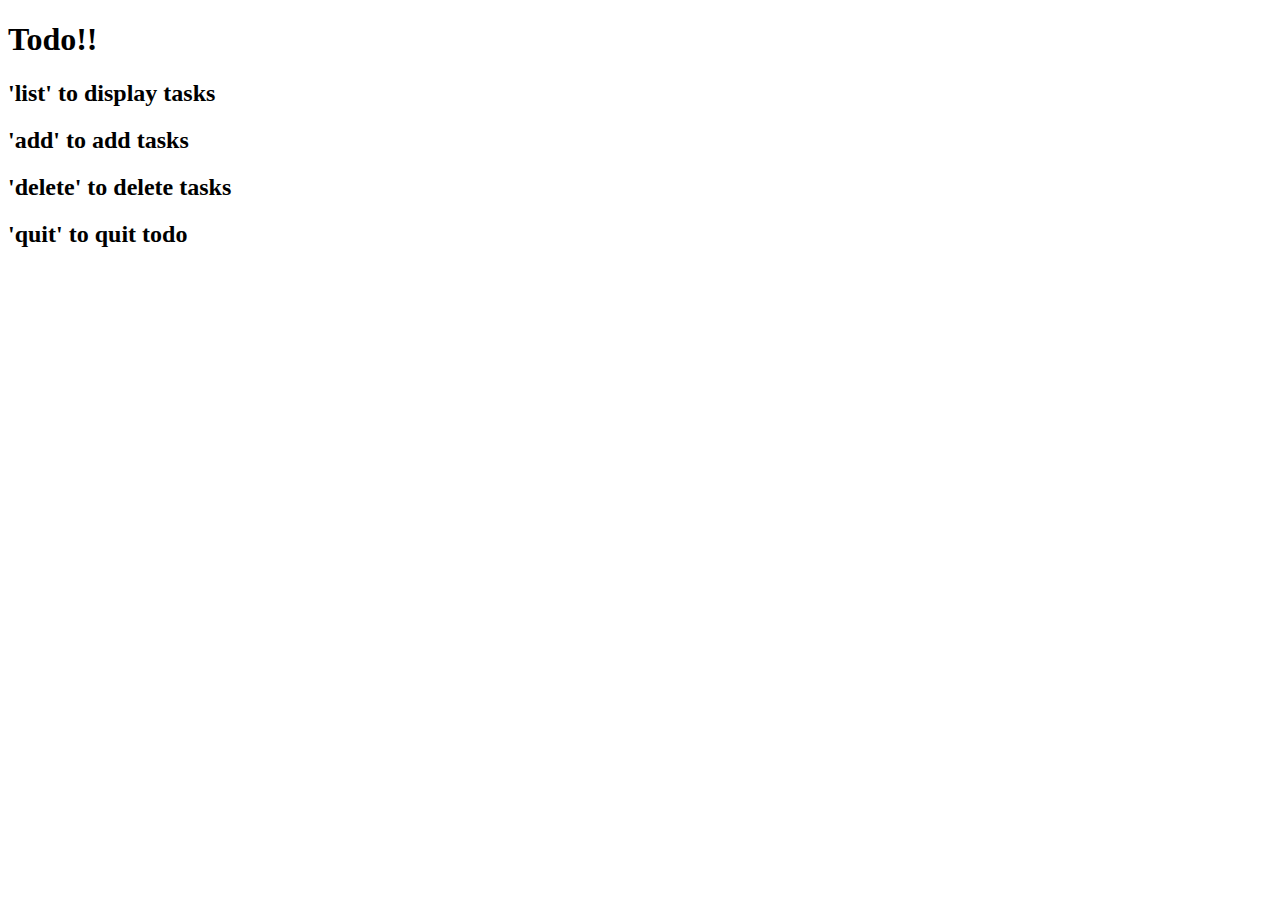
==== JS/index.html @ 32689147 "Learning JS" ====
<!DOCTYPE html>
<html lang="en">
<head>
    <meta charset="UTF-8">
    <meta name="viewport" content="width=device-width, initial-scale=1.0">
    <title>Learning JS</title>
</head>
<body>
    <h1>Todo!!</h1>

    <h2>'list' to display tasks</h2>
    <h2>'add' to add tasks</h2>
    <h2>'delete' to delete tasks</h2>
    <h2>'quit' to quit todo</h2>

    <script src="app.js"></script>
</body>
</html>
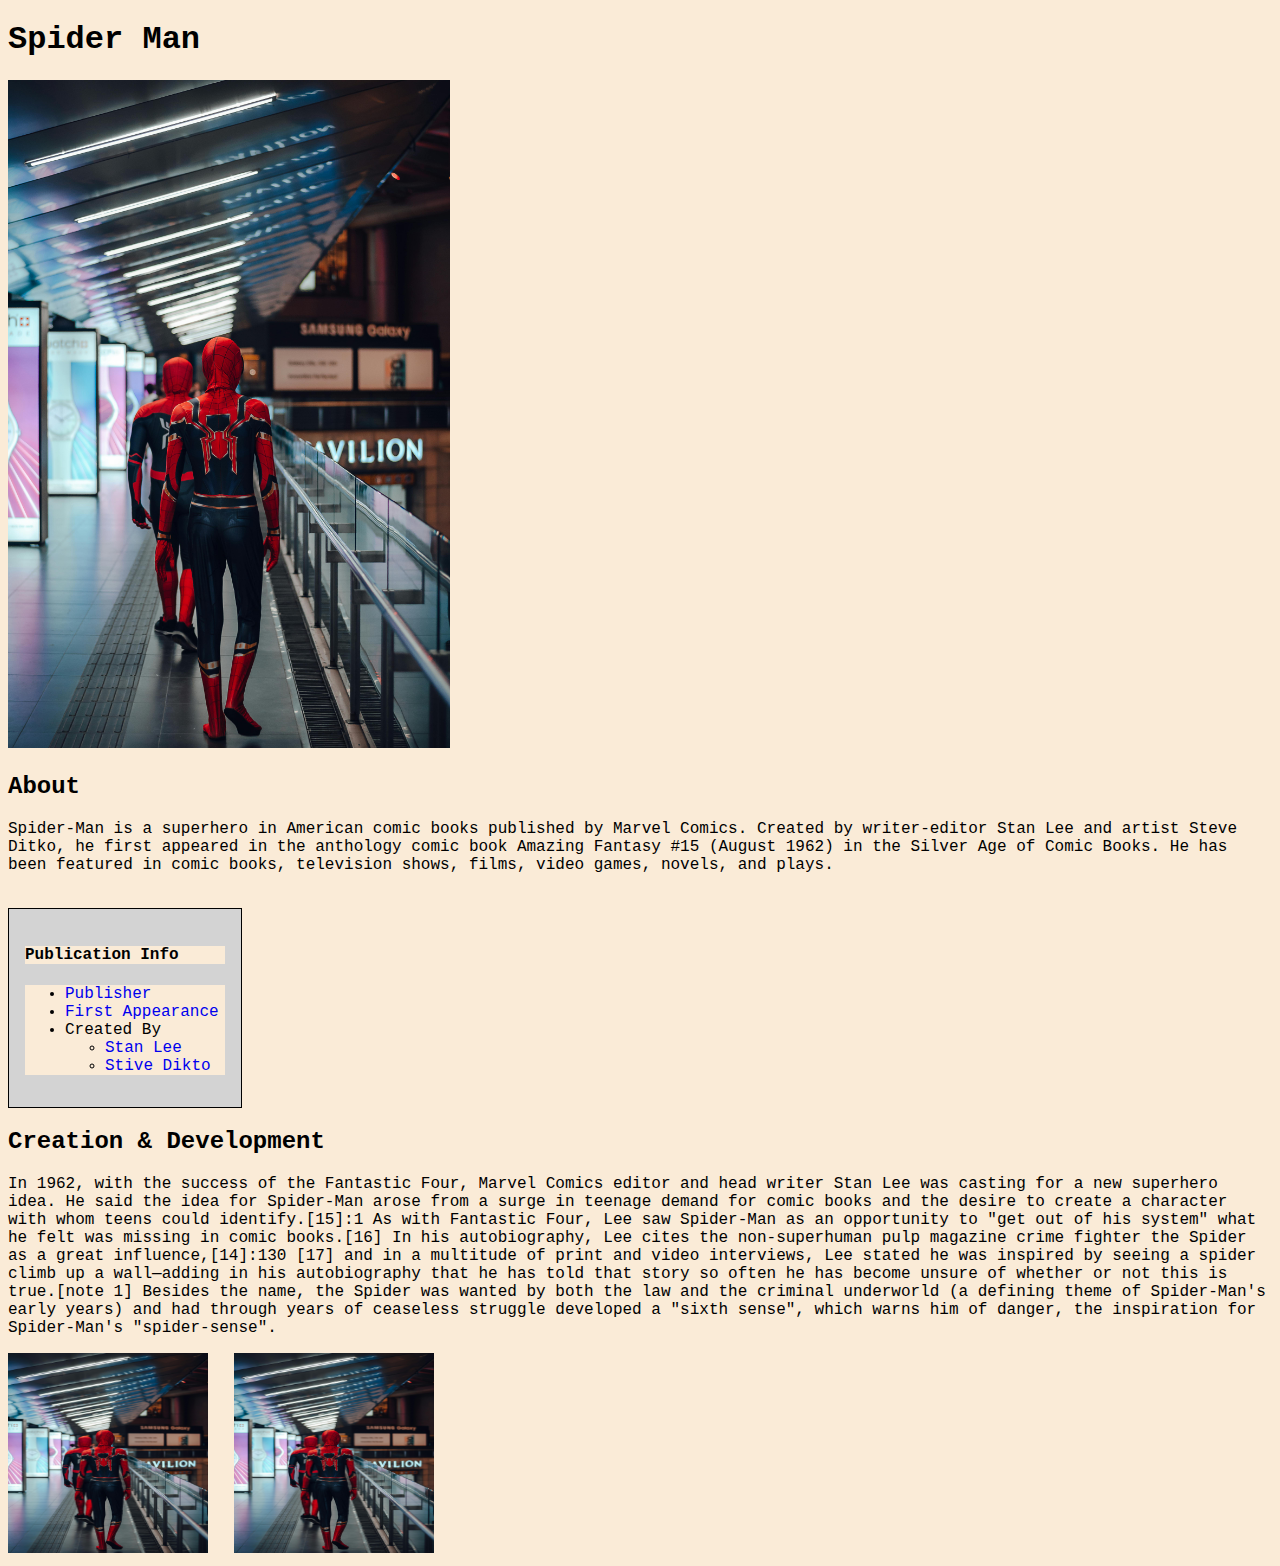
==== commit 78c3eb0a: "Learning JS" ====
--- a/JS/index.html
+++ b/JS/index.html
@@ -4,15 +4,59 @@
     <meta charset="UTF-8">
     <meta name="viewport" content="width=device-width, initial-scale=1.0">
     <title>Learning JS</title>
+    <link rel="stylesheet" href="style.css">
 </head>
 <body>
-    <h1>Todo!!</h1>
+    <!-- <h1>Todo!!</h1> -->
 
-    <h2>'list' to display tasks</h2>
+    <!-- <h2>'list' to display tasks</h2>
     <h2>'add' to add tasks</h2>
     <h2>'delete' to delete tasks</h2>
-    <h2>'quit' to quit todo</h2>
+    <h2>'quit' to quit todo</h2> -->
 
+    <h1>Spider Man</h1>
+    <img src="./practiceAssets/spiderman.jpg.jpg" class="image1">
+    <br>
+    <h2>About</h2>
+    <p class="para1">
+        Spider-Man is a superhero in American comic books published by Marvel Comics. 
+        Created by writer-editor Stan Lee and artist Steve Ditko, he first appeared in the anthology comic book Amazing Fantasy #15 (August 1962) in the Silver Age of Comic Books. 
+        He has been featured in comic books, television shows, films, video games, novels, and plays.
+    </p>
+    <br>
+    <div class="box">
+        <h4>Publication Info</h4>
+        <ul>
+            <li><a href="#" class="boxlink">Publisher</a></li>
+            <li><a href="#" class="boxlink">First Appearance</a></li>
+            <li>
+                Created By
+                <ul>
+                    <li><a href="#" class="boxlink">Stan Lee</a></li>
+                    <li><a href="#" class="boxlink">Stive Dikto</a></li>
+                </ul>
+            </li>
+        </ul>
+    </div>
+
+    <h2>Creation & Development</h2>
+
+    <p id="description">
+        In 1962, with the success of the Fantastic Four, Marvel Comics editor and head writer Stan Lee was casting for a new superhero 
+        idea. He said the idea for Spider-Man arose from a surge in teenage demand for comic books and the desire to create a 
+        character with whom teens could identify.[15]:1 As with Fantastic Four, Lee saw Spider-Man as an opportunity to "get out of 
+        his system" what he felt was missing in comic books.[16] In his autobiography, Lee cites the non-superhuman pulp magazine crime 
+        fighter the Spider as a great influence,[14]:130 [17] and in a multitude of print and video interviews, Lee stated 
+        he was inspired by seeing a spider climb up a wall—adding in his autobiography that he has told that story so often he has 
+        become unsure of whether or not this is true.[note 1] Besides the name, the Spider was wanted by both the law and the 
+        criminal underworld (a defining theme of Spider-Man's early years) and had through years of ceaseless struggle developed
+         a "sixth sense", which warns him of danger, the inspiration for Spider-Man's "spider-sense".
+    </p>
+    <div class="images">
+
+        <img src="./practiceAssets/SpiderMan2.png" class="oldimage">
+        <img src="./practiceAssets/SpiderMan2.png" class="oldimage">
+    </div>
     <script src="app.js"></script>
 </body>
 </html>--- a/JS/style.css
+++ b/JS/style.css
@@ -0,0 +1,27 @@
+*{
+    font-family: 'Courier New', Courier, monospace;
+    background-color: antiquewhite;
+}
+
+.image1{
+    width: 35%;
+}
+
+.box{
+    border: 0.25px solid black;
+    background-color: lightgray;
+    width: 200px;
+    padding: 1rem;
+}
+.boxlink{
+    text-decoration: none;
+}
+
+.oldimage{
+    height: 200px;
+    width: 200px;
+    margin-right: 1rem;
+}
+#description{
+    background-color: antiquewhite;
+}